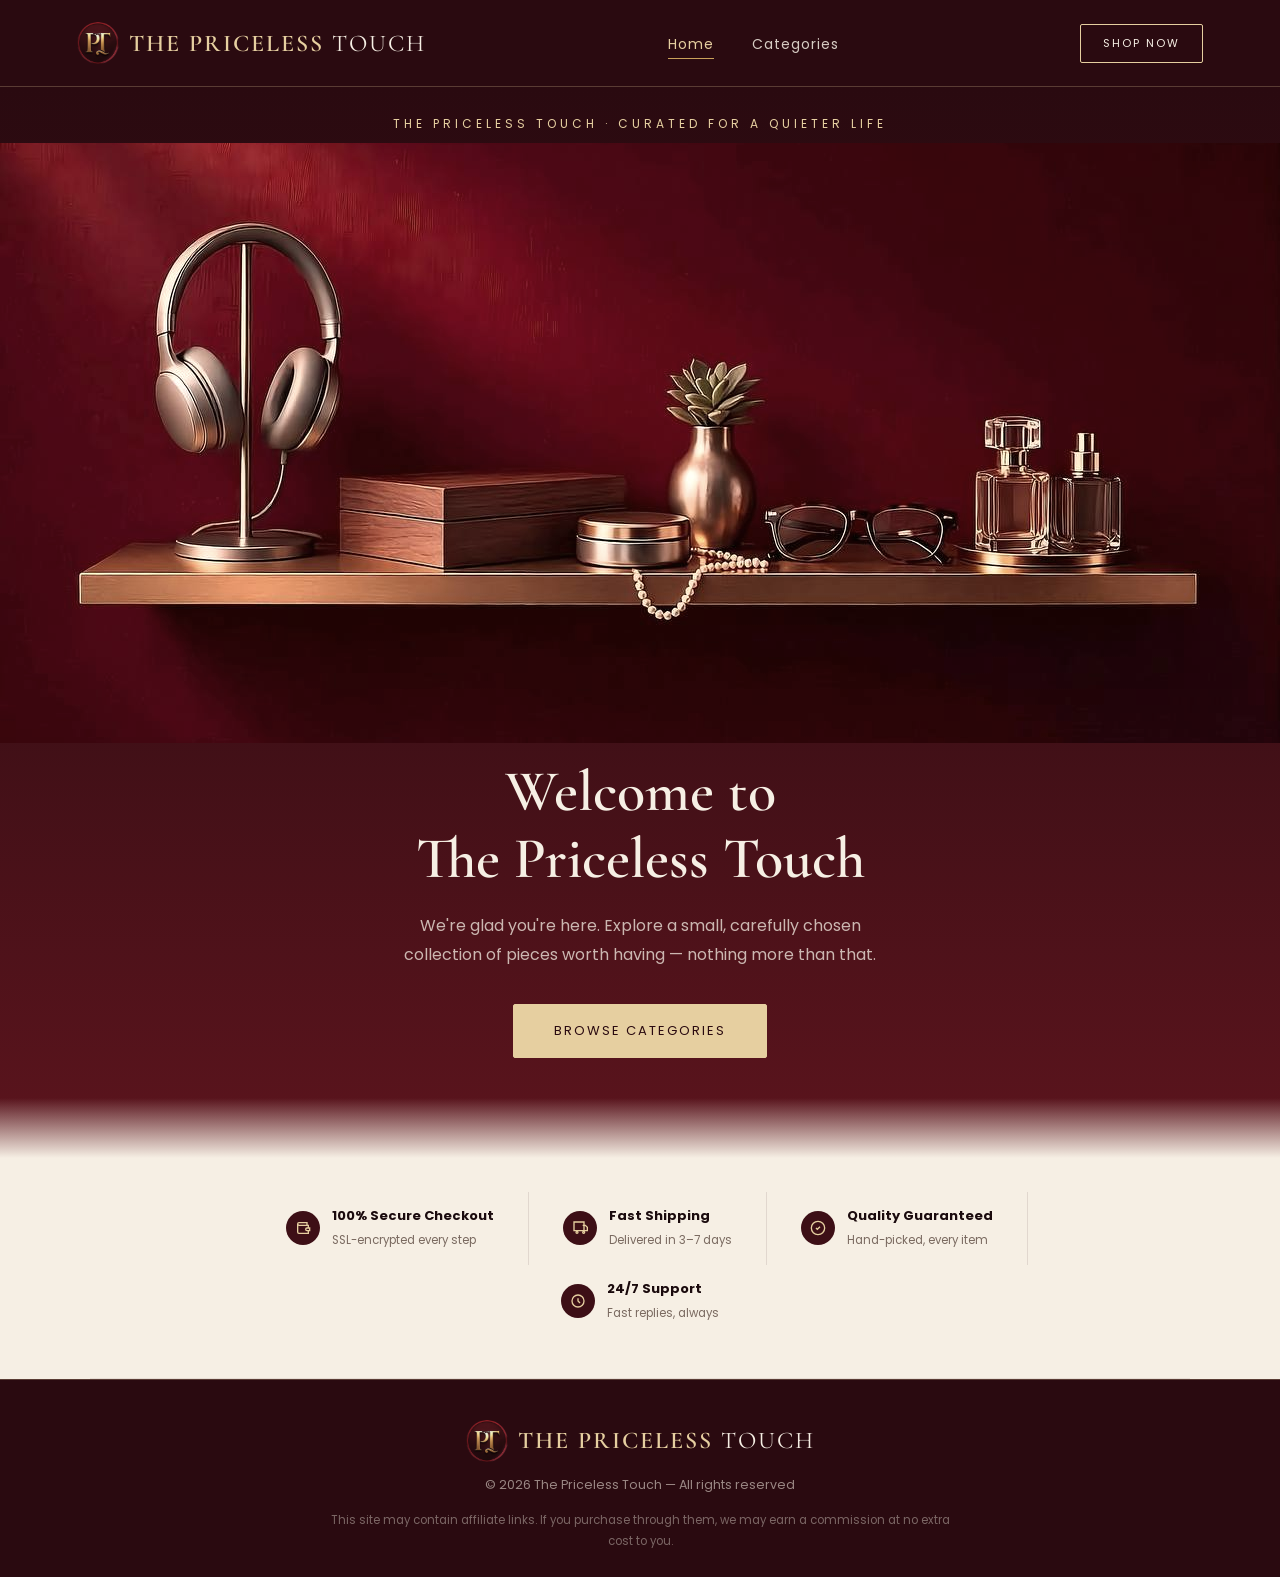
==== index.html @ 75d6e976 "Add files via upload" ====
<!DOCTYPE html>
<html lang="en" dir="ltr">
<head>
<meta charset="UTF-8">
<meta name="viewport" content="width=device-width, initial-scale=1.0">
<title>The Priceless Touch — Welcome</title>
<link rel="icon" type="image/png" href="favicon.png">
<link rel="preconnect" href="https://fonts.googleapis.com">
<link href="https://fonts.googleapis.com/css2?family=Cormorant+Garamond:wght@400;500;600;700&family=Poppins:wght@300;400;500;600;700&display=swap" rel="stylesheet">
<link rel="stylesheet" href="style.css?v=3">
</head>
<body>

<nav>
  <a href="index.html" class="logo-wrap">
    <img src="favicon.png" alt="The Priceless Touch logo">
    <span class="logo">THE PRICELESS <span>TOUCH</span></span>
  </a>
  <ul class="nav-links">
    <li><a href="index.html" class="active">Home</a></li>
    <li><a href="categories.html">Categories</a></li>
  </ul>
  <a href="categories.html" class="btn" style="padding:10px 22px;font-size:11px;">Shop Now</a>
</nav>

<header class="hero">
  <div class="eyebrow">THE PRICELESS TOUCH · CURATED FOR A QUIETER LIFE</div>

  <div class="hero-frame">
    <img src="hero.jpg" alt="Minimalist accessories shelf — headphones, perfume, glasses">
  </div>

  <h1 class="serif">Welcome to<br>The Priceless Touch</h1>
  <p>We're glad you're here. Explore a small, carefully chosen collection of pieces worth having — nothing more than that.</p>
  <a href="categories.html" class="btn btn-solid">Browse Categories</a>
</header>

<div class="badges">
  <div class="badge">
    <div class="icon"><svg viewBox="0 0 24 24" fill="none" stroke="currentColor" stroke-width="2"><path d="M20 12V8H6a2 2 0 0 1-2-2c0-1.1.9-2 2-2h12v4"/><path d="M4 6v12a2 2 0 0 0 2 2h14v-4"/><path d="M18 12a2 2 0 0 0 0 4h4v-4Z"/></svg></div>
    <div class="badge-text"><b>100% Secure Checkout</b><span>SSL-encrypted every step</span></div>
  </div>
  <div class="badge">
    <div class="icon"><svg viewBox="0 0 24 24" fill="none" stroke="currentColor" stroke-width="2"><path d="M3 3h15v13H3z"/><path d="M16 8h4l3 3v5h-7"/><circle cx="7.5" cy="18.5" r="1.5"/><circle cx="17.5" cy="18.5" r="1.5"/></svg></div>
    <div class="badge-text"><b>Fast Shipping</b><span>Delivered in 3–7 days</span></div>
  </div>
  <div class="badge">
    <div class="icon"><svg viewBox="0 0 24 24" fill="none" stroke="currentColor" stroke-width="2"><path d="M9 12l2 2 4-4"/><circle cx="12" cy="12" r="10"/></svg></div>
    <div class="badge-text"><b>Quality Guaranteed</b><span>Hand-picked, every item</span></div>
  </div>
  <div class="badge">
    <div class="icon"><svg viewBox="0 0 24 24" fill="none" stroke="currentColor" stroke-width="2"><path d="M12 8v4l3 3"/><circle cx="12" cy="12" r="9"/></svg></div>
    <div class="badge-text"><b>24/7 Support</b><span>Fast replies, always</span></div>
  </div>
</div>

<footer>
  <a href="index.html" class="logo-wrap">
    <img src="favicon.png" alt="The Priceless Touch logo">
    <span class="logo">THE PRICELESS <span>TOUCH</span></span>
  </a>
  <div>© 2026 The Priceless Touch — All rights reserved</div>
  <p class="disc">This site may contain affiliate links. If you purchase through them, we may earn a commission at no extra cost to you.</p>
</footer>

</body>
</html>
---- style.css ----
:root{
  --maroon-950:#2a0a10;
  --maroon-900:#3d0f16;
  --maroon-800:#5c141d;
  --maroon-700:#7a1a24;
  --gold:#c9a15a;
  --gold-soft:#e6cfa0;
  --cream:#f6efe4;
  --ink:#1a0a0d;
  --line:rgba(230,207,160,0.25);
}
*{margin:0;padding:0;box-sizing:border-box;}
html{scroll-behavior:smooth;}
body{
  background:var(--cream);
  color:var(--ink);
  font-family:'Poppins',sans-serif;
  overflow-x:hidden;
}
.serif{font-family:'Cormorant Garamond',serif;}

/* ===== NAV ===== */
nav{
  display:flex;align-items:center;justify-content:space-between;
  padding:22px 6%;
  background:var(--maroon-950);
  border-bottom:1px solid var(--line);
  position:sticky;top:0;z-index:50;
}
.logo-wrap{display:flex;align-items:center;gap:10px;text-decoration:none;}
.logo-wrap img{height:42px;width:42px;border-radius:50%;display:block;}
.logo{
  font-family:'Cormorant Garamond',serif;
  font-size:24px;letter-spacing:2px;color:var(--gold-soft);
  font-weight:600;
}
.logo span{color:var(--cream);font-weight:400;}
.nav-links{display:flex;gap:38px;list-style:none;}
.nav-links a{
  color:var(--cream);text-decoration:none;font-size:14px;
  letter-spacing:1px;opacity:.85;transition:opacity .25s, color .25s;
  padding-bottom:4px;border-bottom:1px solid transparent;
}
.nav-links a:hover,.nav-links a.active{opacity:1;color:var(--gold-soft);border-color:var(--gold);}

/* ===== PAGE HEADER (categories page) ===== */
.page-header{
  background:linear-gradient(180deg,var(--maroon-950) 0%, var(--maroon-900) 100%);
  color:var(--cream);
  text-align:center;
  padding:60px 6% 70px;
}
.crumb{font-size:12px;letter-spacing:2px;color:rgba(246,239,228,.5);margin-bottom:14px;}
.crumb a{color:var(--gold-soft);text-decoration:none;}
.page-header h1{
  font-family:'Cormorant Garamond',serif;
  font-weight:600;
  font-size:clamp(30px,4.5vw,48px);
  margin-bottom:12px;
}
.page-header p{color:rgba(246,239,228,.7);max-width:520px;margin:0 auto;font-size:15px;line-height:1.7;}

/* ===== HERO (home) ===== */
.hero{
  background:linear-gradient(180deg,var(--maroon-950) 0%, var(--maroon-900) 55%, var(--maroon-800) 100%);
  color:var(--cream);
  text-align:center;
  padding:28px 6% 100px;
  position:relative;
}
.hero::after{
  content:"";position:absolute;left:0;right:0;bottom:0;height:60px;
  background:linear-gradient(180deg, transparent, var(--cream));
}
.eyebrow{
  font-size:12px;letter-spacing:4px;color:var(--gold-soft);
  text-transform:uppercase;margin-bottom:10px;
}
.hero h1{
  font-family:'Cormorant Garamond',serif;
  font-weight:600;
  font-size:clamp(34px,5vw,58px);
  line-height:1.15;
  margin-bottom:20px;
}
.hero p{
  max-width:520px;margin:0 auto 34px;
  color:rgba(246,239,228,.75);
  font-size:16px;line-height:1.8;
}
.hero-frame{
  width:100vw;
  position:relative;
  left:50%;
  right:50%;
  margin-left:-50vw;
  margin-right:-50vw;
  margin-top:8px;
  margin-bottom:16px;
  z-index:2;
  overflow:hidden;
}
.hero-frame img{
  width:100%;
  height:600px;
  display:block;
  object-fit:cover;
  filter:sepia(15%) saturate(85%);
}

@media(max-width:700px){
  .hero-frame img{height:340px;}
}
.btn{
  display:inline-block;
  padding:16px 40px;
  border:1px solid var(--gold-soft);
  color:var(--cream);
  text-decoration:none;
  font-size:13px;letter-spacing:2px;
  text-transform:uppercase;
  border-radius:2px;
  transition:background .3s, color .3s;
  background:transparent;
}
.btn:hover{background:var(--gold-soft);color:var(--maroon-950);}
.btn-solid{background:var(--gold-soft);color:var(--maroon-950);border-color:var(--gold-soft);}
.btn-solid:hover{background:var(--gold);}

/* ===== TRUST BADGES ===== */
.badges{
  background:var(--cream);
  display:flex;flex-wrap:wrap;justify-content:center;
  gap:0;
  padding:34px 6% 40px;
  max-width:1100px;margin:0 auto;
  border-bottom:1px solid rgba(42,10,16,.08);
}
.badge{
  display:flex;align-items:center;gap:12px;
  padding:14px 34px;
  border-right:1px solid rgba(42,10,16,.1);
}
.badge:last-child{border-right:none;}
.badge .icon{
  width:34px;height:34px;border-radius:50%;
  background:var(--maroon-900);
  display:flex;align-items:center;justify-content:center;
  color:var(--gold-soft);flex-shrink:0;
}
.badge .icon svg{width:16px;height:16px;}
.badge-text b{display:block;font-size:13px;color:var(--ink);}
.badge-text span{font-size:11.5px;color:#7a6a60;}

/* ===== SECTION HEAD ===== */
.section{padding:80px 6%;max-width:1200px;margin:0 auto;}
.section-head{text-align:center;margin-bottom:50px;}
.section-head .eyebrow{color:var(--maroon-700);}
.section-head h2{
  font-family:'Cormorant Garamond',serif;
  font-size:clamp(28px,3.4vw,40px);
  color:var(--maroon-950);font-weight:600;
}

/* ===== PRODUCTS GRID ===== */
.products{
  display:grid;grid-template-columns:repeat(4,1fr);gap:24px;
}
.product{
  background:#fff;
  border:1px solid rgba(42,10,16,.08);
  border-radius:6px;overflow:hidden;
  transition:box-shadow .3s, transform .3s;
  display:flex;flex-direction:column;
}
.product:hover{box-shadow:0 14px 30px rgba(42,10,16,.12);transform:translateY(-4px);}
.product-img{
  aspect-ratio:1/1;background:#fff;
  display:flex;align-items:center;justify-content:center;
  overflow:hidden;position:relative;
}
.product-img img{width:100%;height:100%;object-fit:contain;}
.tag{
  position:absolute;top:12px;left:12px;
  background:var(--gold-soft);color:var(--maroon-950);
  font-size:10.5px;padding:4px 10px;border-radius:20px;
  letter-spacing:.5px;font-weight:600;
}
.product-body{padding:18px 18px 20px;flex:1;display:flex;flex-direction:column;}
.p-name{font-size:14.5px;font-weight:600;margin-bottom:6px;color:var(--ink);}
.p-desc{font-size:12.5px;color:#8a7a70;margin-bottom:14px;line-height:1.6;flex:1;}
.p-row{display:flex;align-items:center;justify-content:space-between;}
.p-price{font-family:'Cormorant Garamond',serif;font-size:20px;color:var(--maroon-800);font-weight:700;}
.p-price small{font-size:12px;color:#b0a49a;text-decoration:line-through;font-weight:400;margin-left:6px;}
.p-cta{
  font-size:11.5px;letter-spacing:1px;color:var(--maroon-950);
  border:1px solid var(--maroon-950);
  padding:8px 14px;border-radius:3px;text-decoration:none;
  transition:background .25s, color .25s;
}
.p-cta:hover{background:var(--maroon-950);color:var(--cream);}

/* ===== BANNER ===== */
.banner{
  background:var(--maroon-950);color:var(--cream);
  text-align:center;padding:70px 6%;
  position:relative;
}
.banner h3{font-family:'Cormorant Garamond',serif;font-size:clamp(26px,3.4vw,38px);margin-bottom:14px;}
.banner p{color:rgba(246,239,228,.7);margin-bottom:30px;font-size:14.5px;}

/* ===== FOOTER ===== */
footer{
  background:var(--maroon-950);border-top:1px solid var(--line);
  padding:40px 6% 26px;text-align:center;color:rgba(246,239,228,.55);
  font-size:12.5px;
}
footer .logo-wrap{margin-bottom:14px;justify-content:center;display:flex;}
.disc{max-width:640px;margin:16px auto 0;line-height:1.8;font-size:11.5px;color:rgba(246,239,228,.4);}

@media(max-width:900px){
  .nav-links{display:none;}
  .products{grid-template-columns:repeat(2,1fr);}
  .badge{padding:12px 18px;border-right:none;}
}
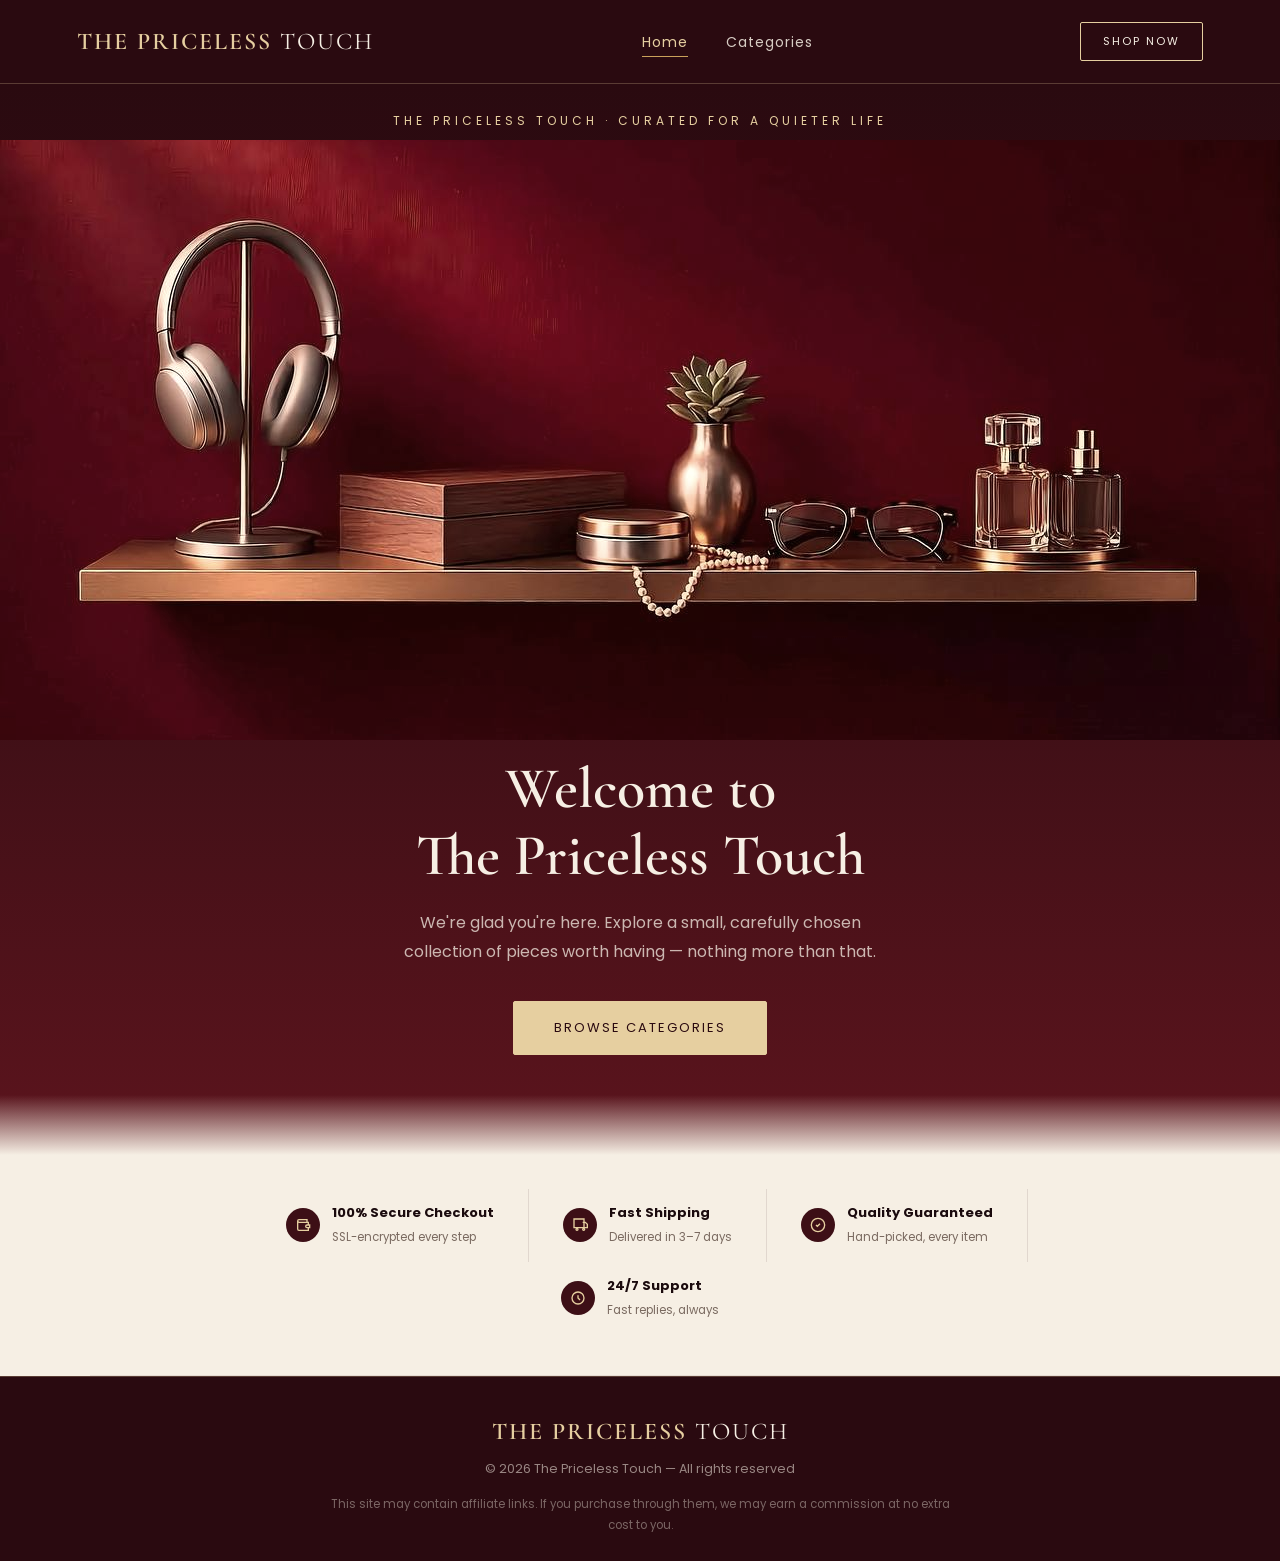
==== commit c182bd32: "Add files via upload" ====
--- a/index.html
+++ b/index.html
@@ -13,7 +13,6 @@
 
 <nav>
   <a href="index.html" class="logo-wrap">
-    <img src="favicon.png" alt="The Priceless Touch logo">
     <span class="logo">THE PRICELESS <span>TOUCH</span></span>
   </a>
   <ul class="nav-links">
@@ -56,7 +55,6 @@
 
 <footer>
   <a href="index.html" class="logo-wrap">
-    <img src="favicon.png" alt="The Priceless Touch logo">
     <span class="logo">THE PRICELESS <span>TOUCH</span></span>
   </a>
   <div>© 2026 The Priceless Touch — All rights reserved</div>
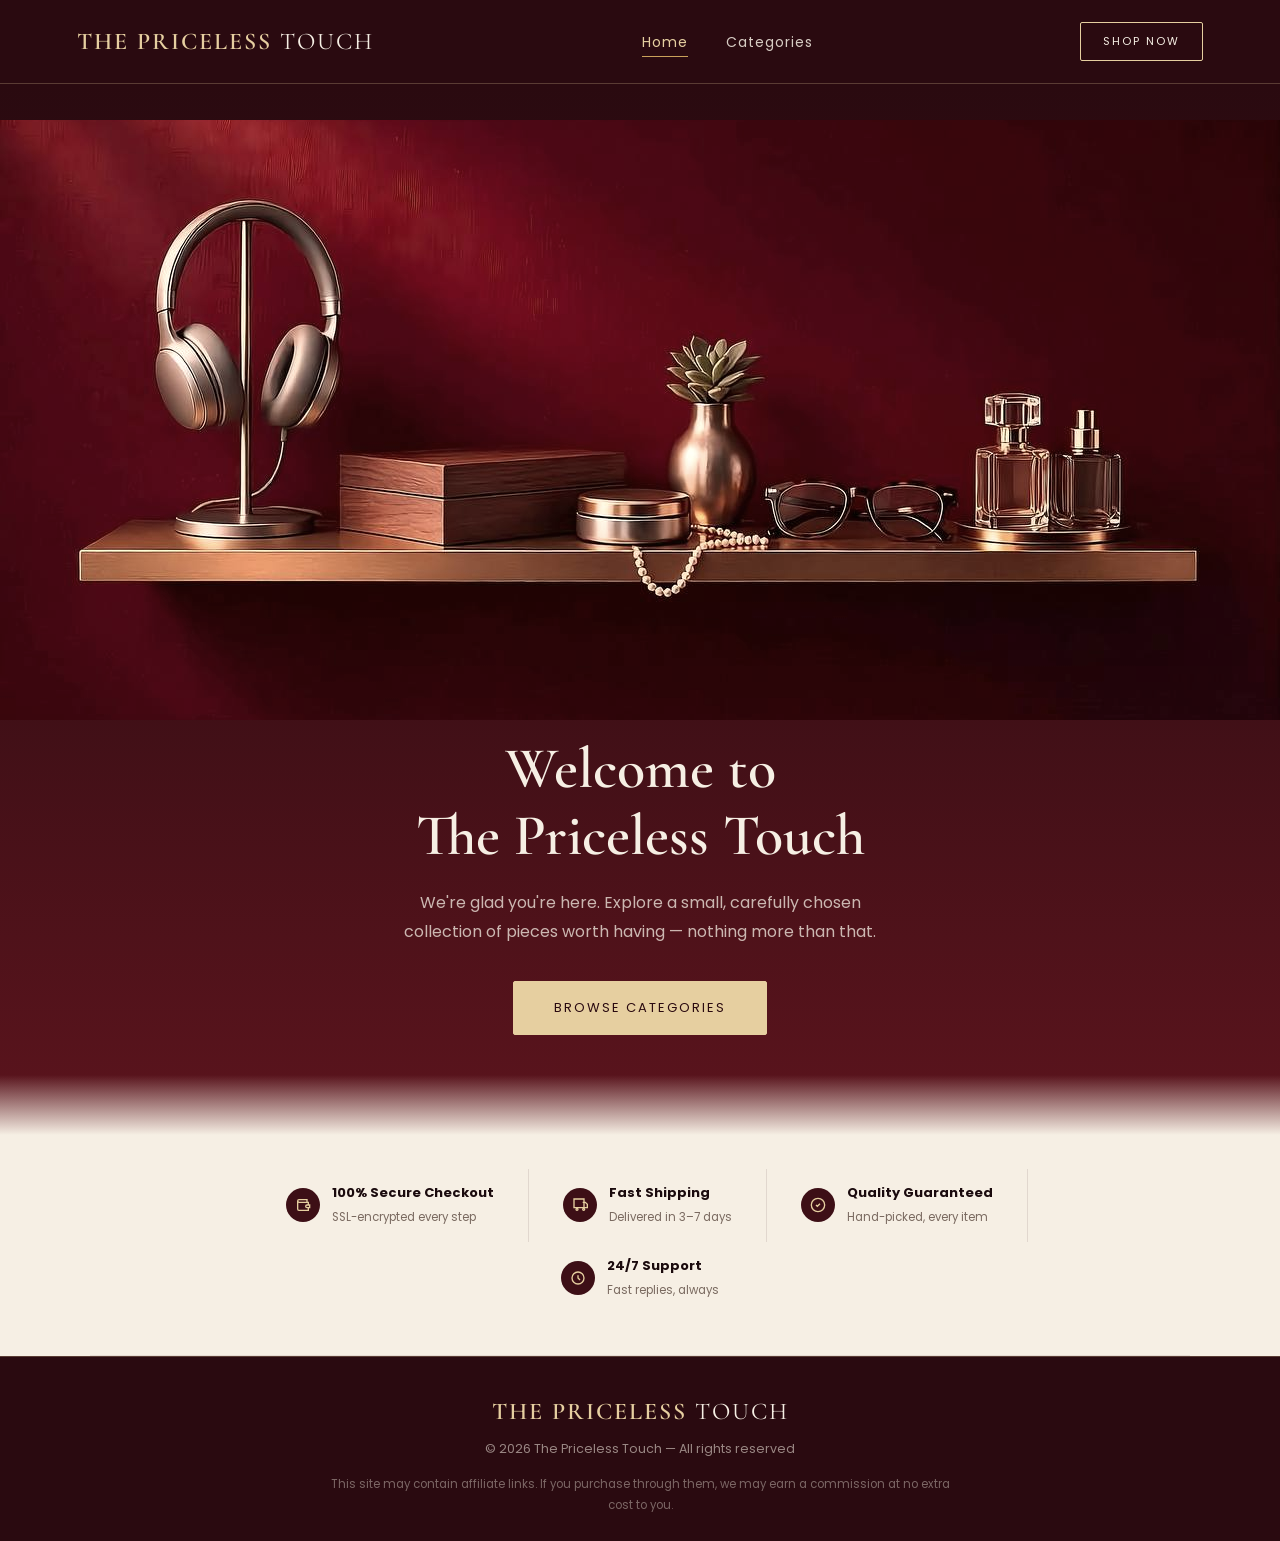
==== commit 803178b3: "Remove eyebrow text from hero section Removed the eyebrow text from the hero section." ====
--- a/index.html
+++ b/index.html
@@ -23,7 +23,6 @@
 </nav>
 
 <header class="hero">
-  <div class="eyebrow">THE PRICELESS TOUCH · CURATED FOR A QUIETER LIFE</div>
 
   <div class="hero-frame">
     <img src="hero.jpg" alt="Minimalist accessories shelf — headphones, perfume, glasses">
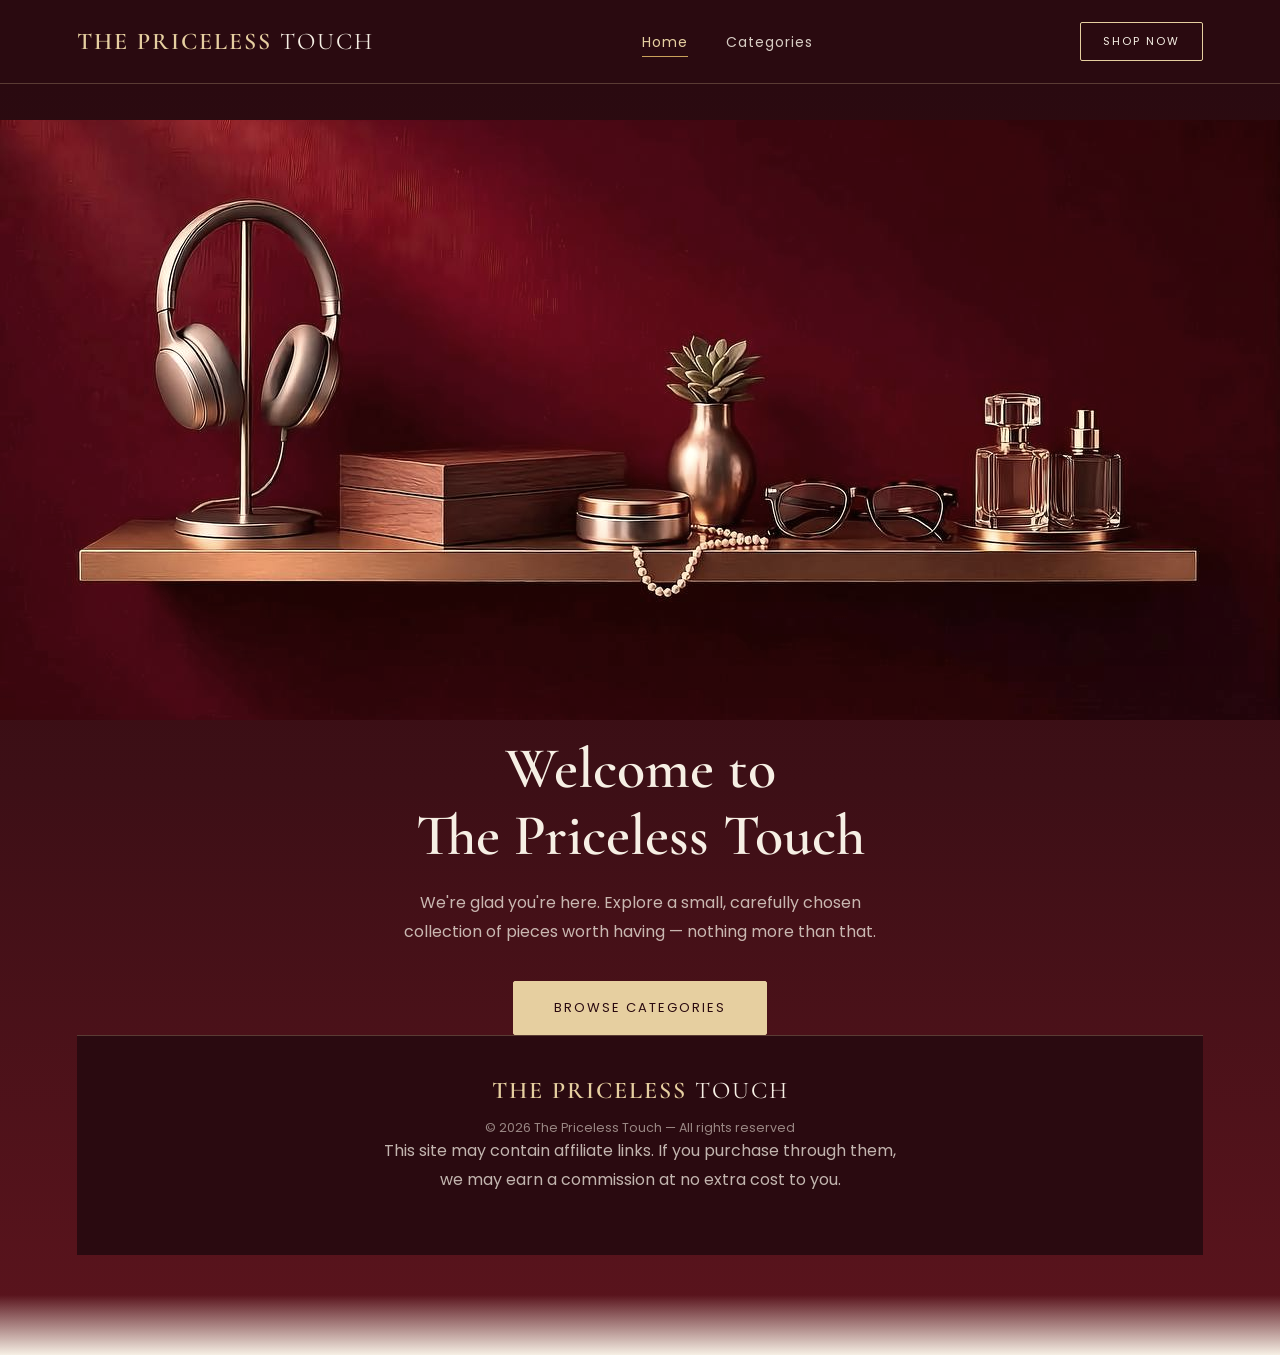
==== commit 57329fb1: "Remove badges from index.html Removed badge section from the homepage." ====
--- a/index.html
+++ b/index.html
@@ -31,26 +31,7 @@
   <h1 class="serif">Welcome to<br>The Priceless Touch</h1>
   <p>We're glad you're here. Explore a small, carefully chosen collection of pieces worth having — nothing more than that.</p>
   <a href="categories.html" class="btn btn-solid">Browse Categories</a>
-</header>
 
-<div class="badges">
-  <div class="badge">
-    <div class="icon"><svg viewBox="0 0 24 24" fill="none" stroke="currentColor" stroke-width="2"><path d="M20 12V8H6a2 2 0 0 1-2-2c0-1.1.9-2 2-2h12v4"/><path d="M4 6v12a2 2 0 0 0 2 2h14v-4"/><path d="M18 12a2 2 0 0 0 0 4h4v-4Z"/></svg></div>
-    <div class="badge-text"><b>100% Secure Checkout</b><span>SSL-encrypted every step</span></div>
-  </div>
-  <div class="badge">
-    <div class="icon"><svg viewBox="0 0 24 24" fill="none" stroke="currentColor" stroke-width="2"><path d="M3 3h15v13H3z"/><path d="M16 8h4l3 3v5h-7"/><circle cx="7.5" cy="18.5" r="1.5"/><circle cx="17.5" cy="18.5" r="1.5"/></svg></div>
-    <div class="badge-text"><b>Fast Shipping</b><span>Delivered in 3–7 days</span></div>
-  </div>
-  <div class="badge">
-    <div class="icon"><svg viewBox="0 0 24 24" fill="none" stroke="currentColor" stroke-width="2"><path d="M9 12l2 2 4-4"/><circle cx="12" cy="12" r="10"/></svg></div>
-    <div class="badge-text"><b>Quality Guaranteed</b><span>Hand-picked, every item</span></div>
-  </div>
-  <div class="badge">
-    <div class="icon"><svg viewBox="0 0 24 24" fill="none" stroke="currentColor" stroke-width="2"><path d="M12 8v4l3 3"/><circle cx="12" cy="12" r="9"/></svg></div>
-    <div class="badge-text"><b>24/7 Support</b><span>Fast replies, always</span></div>
-  </div>
-</div>
 
 <footer>
   <a href="index.html" class="logo-wrap">
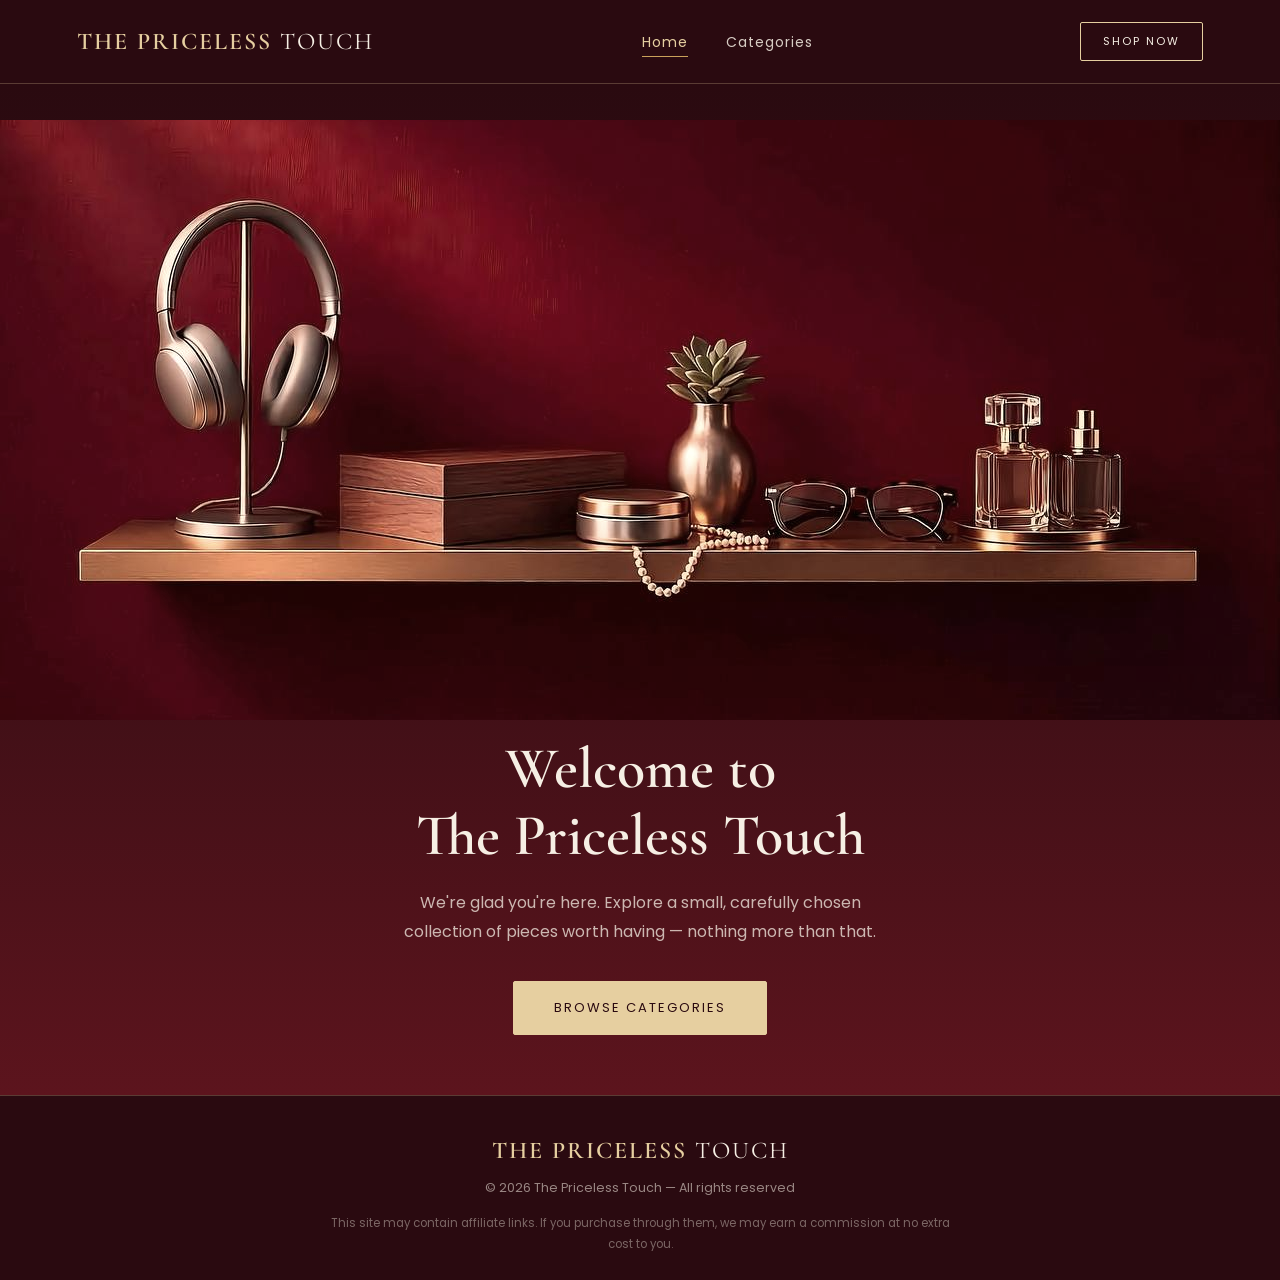
==== commit 0915ed8f: "Add files via upload" ====
--- a/index.html
+++ b/index.html
@@ -7,10 +7,9 @@
 <link rel="icon" type="image/png" href="favicon.png">
 <link rel="preconnect" href="https://fonts.googleapis.com">
 <link href="https://fonts.googleapis.com/css2?family=Cormorant+Garamond:wght@400;500;600;700&family=Poppins:wght@300;400;500;600;700&display=swap" rel="stylesheet">
-<link rel="stylesheet" href="style.css?v=3">
+<link rel="stylesheet" href="style.css?v=4">
 </head>
 <body>
-
 <nav>
   <a href="index.html" class="logo-wrap">
     <span class="logo">THE PRICELESS <span>TOUCH</span></span>
@@ -23,15 +22,13 @@
 </nav>
 
 <header class="hero">
-
   <div class="hero-frame">
     <img src="hero.jpg" alt="Minimalist accessories shelf — headphones, perfume, glasses">
   </div>
-
   <h1 class="serif">Welcome to<br>The Priceless Touch</h1>
   <p>We're glad you're here. Explore a small, carefully chosen collection of pieces worth having — nothing more than that.</p>
   <a href="categories.html" class="btn btn-solid">Browse Categories</a>
-
+</header>
 
 <footer>
   <a href="index.html" class="logo-wrap">
--- a/style.css
+++ b/style.css
@@ -65,12 +65,8 @@
   background:linear-gradient(180deg,var(--maroon-950) 0%, var(--maroon-900) 55%, var(--maroon-800) 100%);
   color:var(--cream);
   text-align:center;
-  padding:28px 6% 100px;
+  padding:28px 6% 60px;
   position:relative;
-}
-.hero::after{
-  content:"";position:absolute;left:0;right:0;bottom:0;height:60px;
-  background:linear-gradient(180deg, transparent, var(--cream));
 }
 .eyebrow{
   font-size:12px;letter-spacing:4px;color:var(--gold-soft);
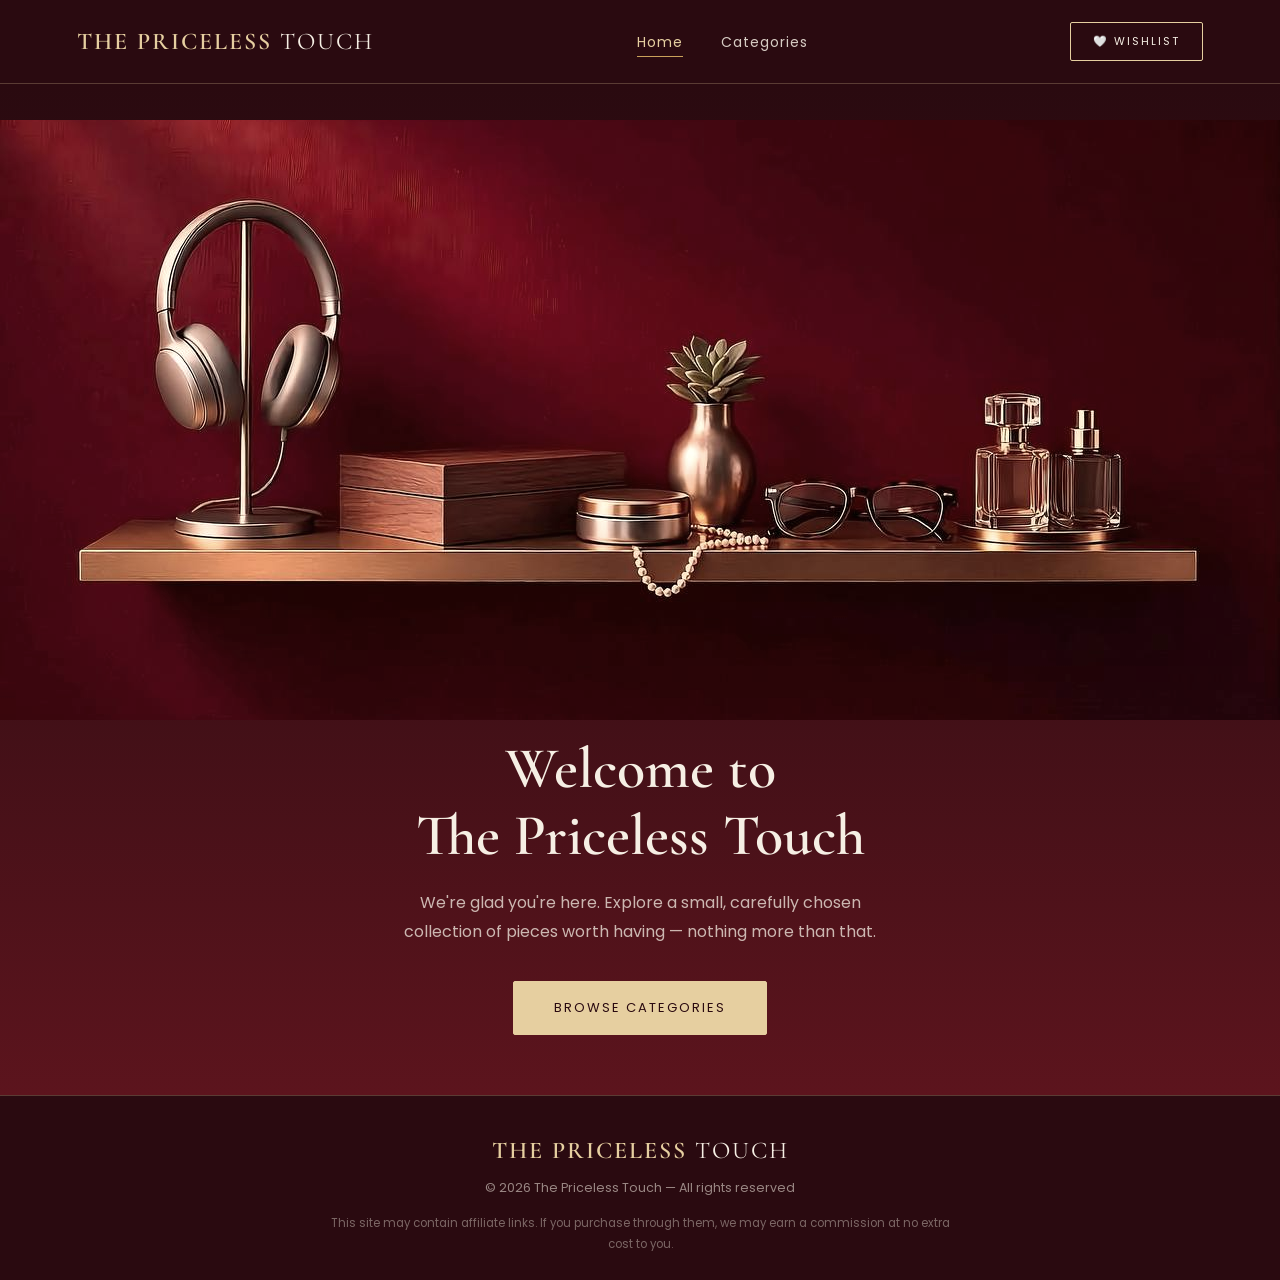
==== commit 2f55c8e2: "Add files via upload" ====
--- a/index.html
+++ b/index.html
@@ -12,30 +12,30 @@
 <body>
 <nav>
   <a href="index.html" class="logo-wrap">
-    <span class="logo">THE PRICELESS <span>TOUCH</span></span>
+    <span class="logo"><!--EDIT:site_name-->THE PRICELESS <span>TOUCH</span><!--/EDIT--></span>
   </a>
   <ul class="nav-links">
     <li><a href="index.html" class="active">Home</a></li>
     <li><a href="categories.html">Categories</a></li>
   </ul>
-  <a href="categories.html" class="btn" style="padding:10px 22px;font-size:11px;">Shop Now</a>
+  <a href="categories.html" class="btn" style="padding:10px 22px;font-size:11px;">🤍 Wishlist</a>
 </nav>
 
 <header class="hero">
   <div class="hero-frame">
     <img src="hero.jpg" alt="Minimalist accessories shelf — headphones, perfume, glasses">
   </div>
-  <h1 class="serif">Welcome to<br>The Priceless Touch</h1>
-  <p>We're glad you're here. Explore a small, carefully chosen collection of pieces worth having — nothing more than that.</p>
-  <a href="categories.html" class="btn btn-solid">Browse Categories</a>
+  <h1 class="serif"><!--EDIT:hero_title_1-->Welcome to<!--/EDIT--><br><!--EDIT:hero_title_2-->The Priceless Touch<!--/EDIT--></h1>
+  <p><!--EDIT:hero_para-->We're glad you're here. Explore a small, carefully chosen collection of pieces worth having — nothing more than that.<!--/EDIT--></p>
+  <a href="categories.html" class="btn btn-solid"><!--EDIT:hero_cta-->Browse Categories<!--/EDIT--></a>
 </header>
 
 <footer>
   <a href="index.html" class="logo-wrap">
-    <span class="logo">THE PRICELESS <span>TOUCH</span></span>
+    <span class="logo"><!--EDIT:site_name-->THE PRICELESS <span>TOUCH</span><!--/EDIT--></span>
   </a>
-  <div>© 2026 The Priceless Touch — All rights reserved</div>
-  <p class="disc">This site may contain affiliate links. If you purchase through them, we may earn a commission at no extra cost to you.</p>
+  <div><!--EDIT:footer_copy-->© 2026 The Priceless Touch — All rights reserved<!--/EDIT--></div>
+  <p class="disc"><!--EDIT:footer_disclaimer-->This site may contain affiliate links. If you purchase through them, we may earn a commission at no extra cost to you.<!--/EDIT--></p>
 </footer>
 
 </body>
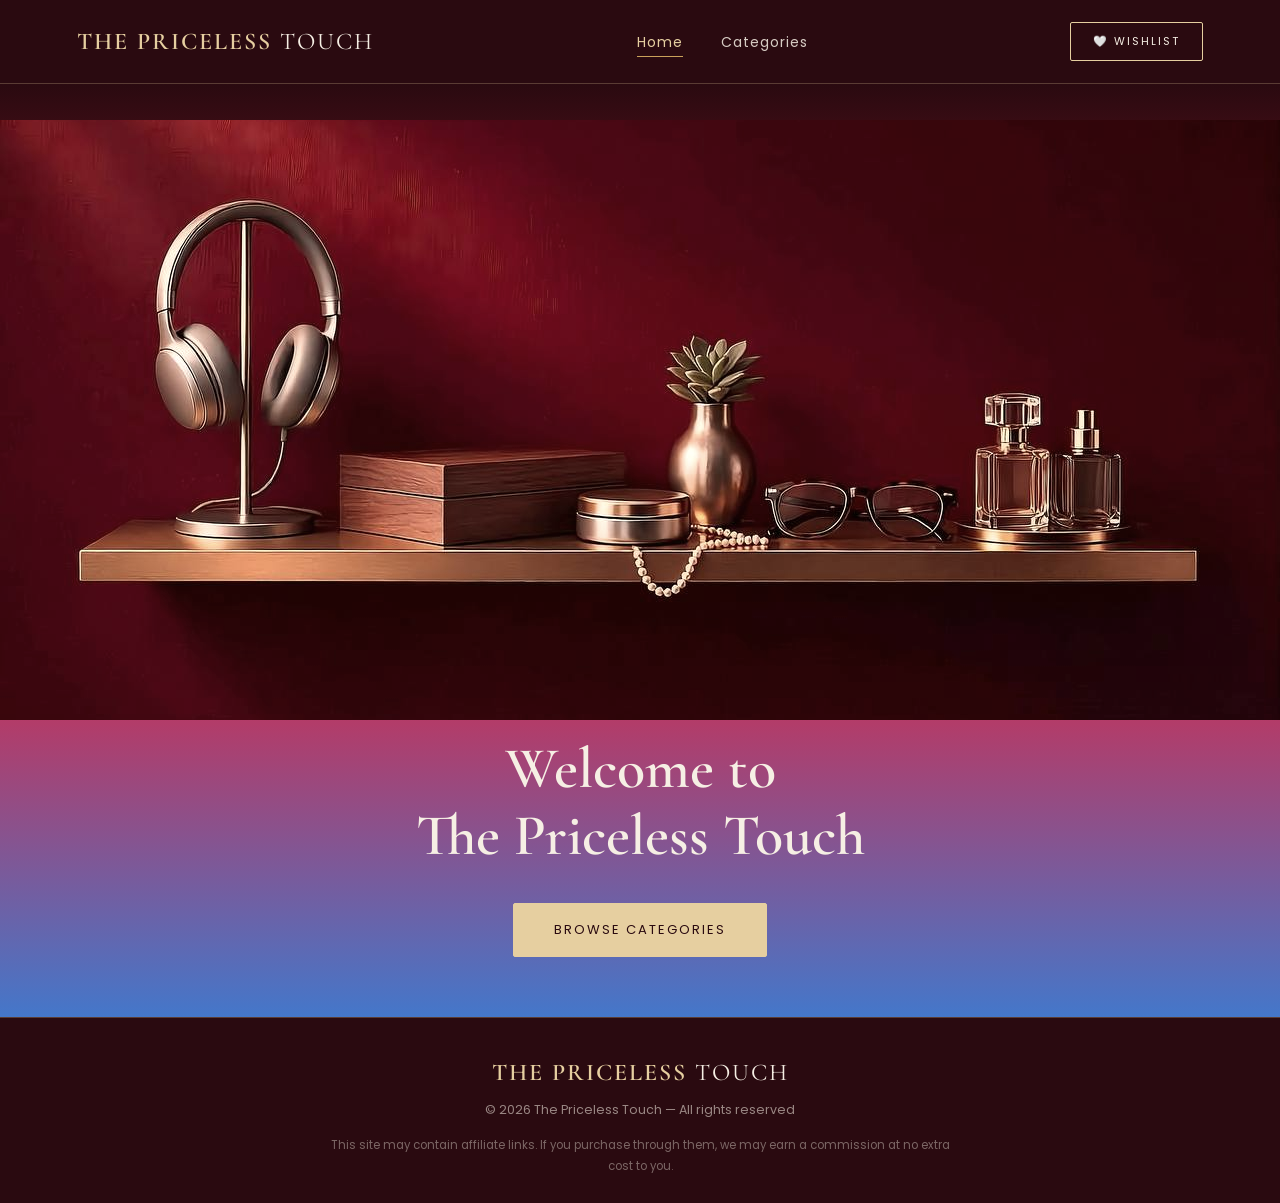
==== commit 9a0589a4: "تحديث النصوص من لوحة التحكم" ====
--- a/index.html
+++ b/index.html
@@ -26,7 +26,7 @@
     <img src="hero.jpg" alt="Minimalist accessories shelf — headphones, perfume, glasses">
   </div>
   <h1 class="serif"><!--EDIT:hero_title_1-->Welcome to<!--/EDIT--><br><!--EDIT:hero_title_2-->The Priceless Touch<!--/EDIT--></h1>
-  <p><!--EDIT:hero_para-->We're glad you're here. Explore a small, carefully chosen collection of pieces worth having — nothing more than that.<!--/EDIT--></p>
+  <p><!--EDIT:hero_para--><!--/EDIT--></p>
   <a href="categories.html" class="btn btn-solid"><!--EDIT:hero_cta-->Browse Categories<!--/EDIT--></a>
 </header>
 
--- a/style.css
+++ b/style.css
@@ -1,7 +1,7 @@
 :root{
   --maroon-950:#2a0a10;
-  --maroon-900:#3d0f16;
-  --maroon-800:#5c141d;
+  --maroon-900:#e12340;
+  --maroon-800:#4477ca;
   --maroon-700:#7a1a24;
   --gold:#c9a15a;
   --gold-soft:#e6cfa0;
